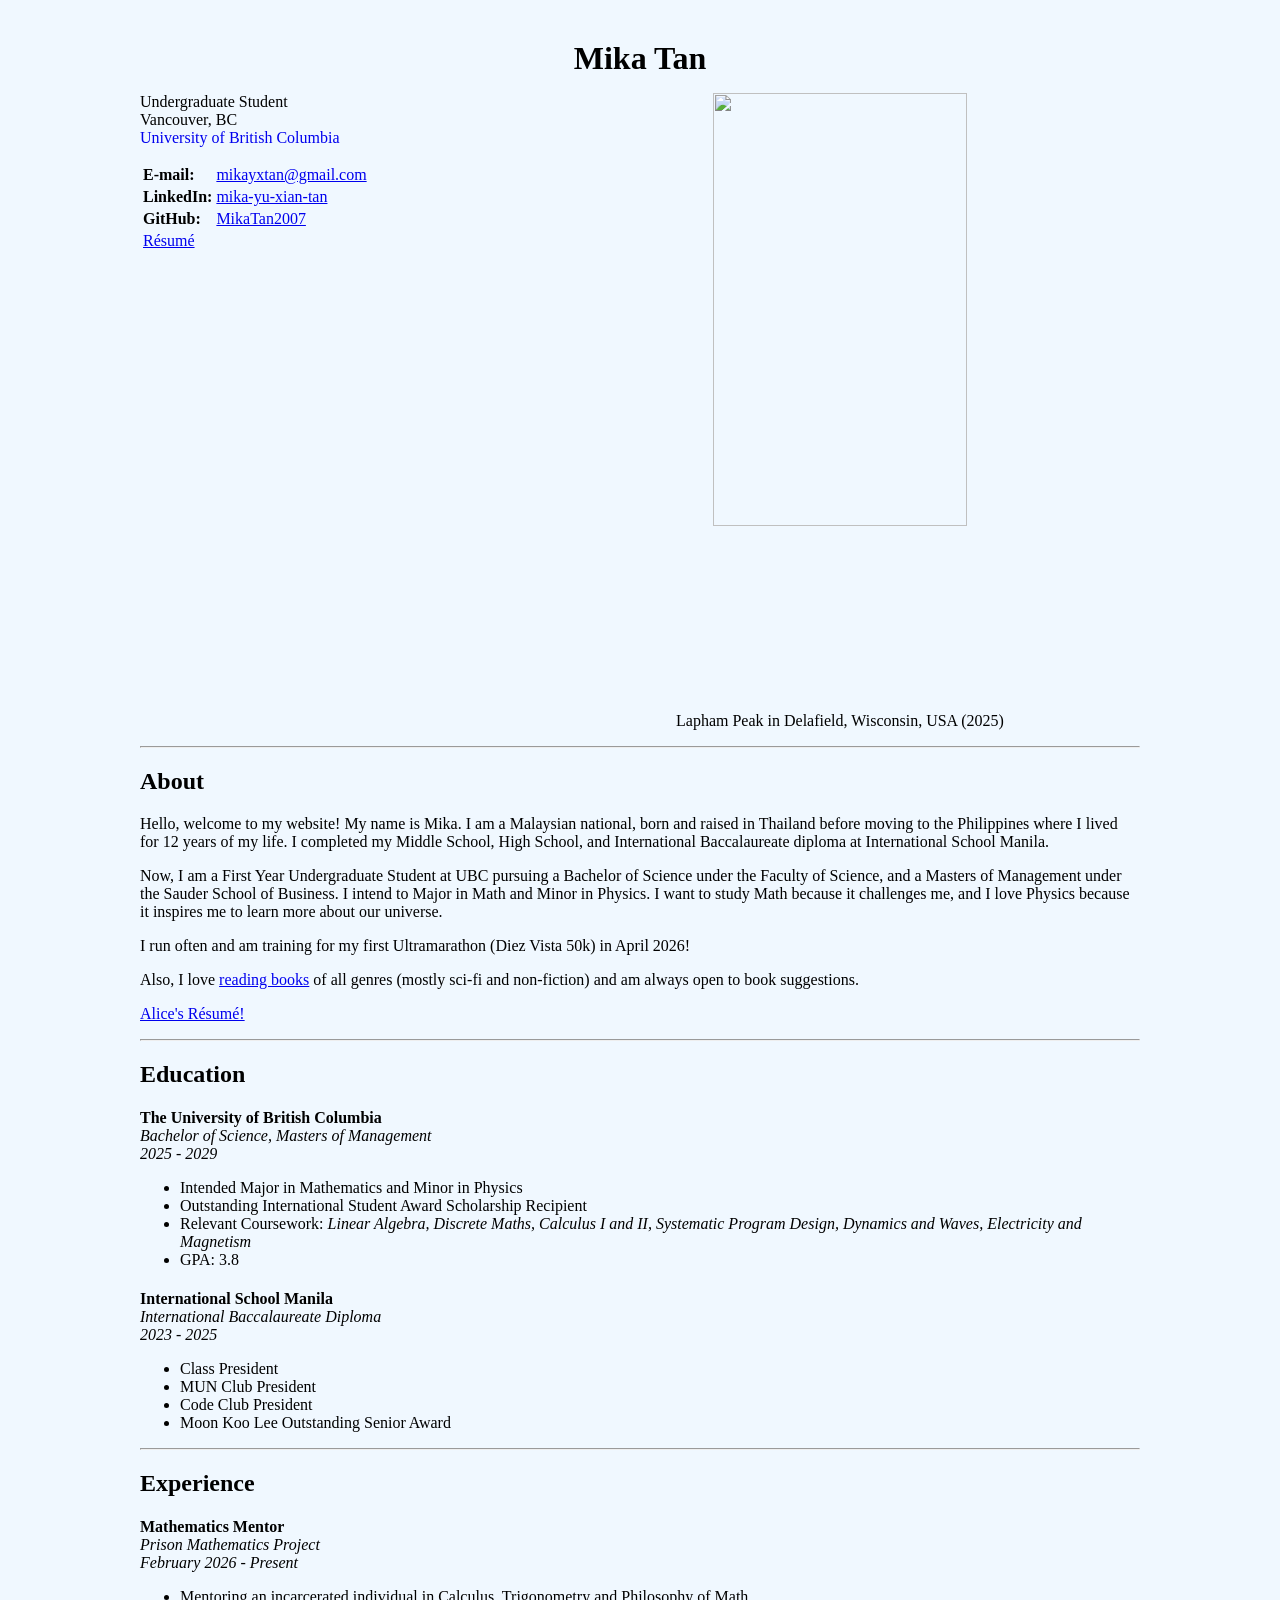
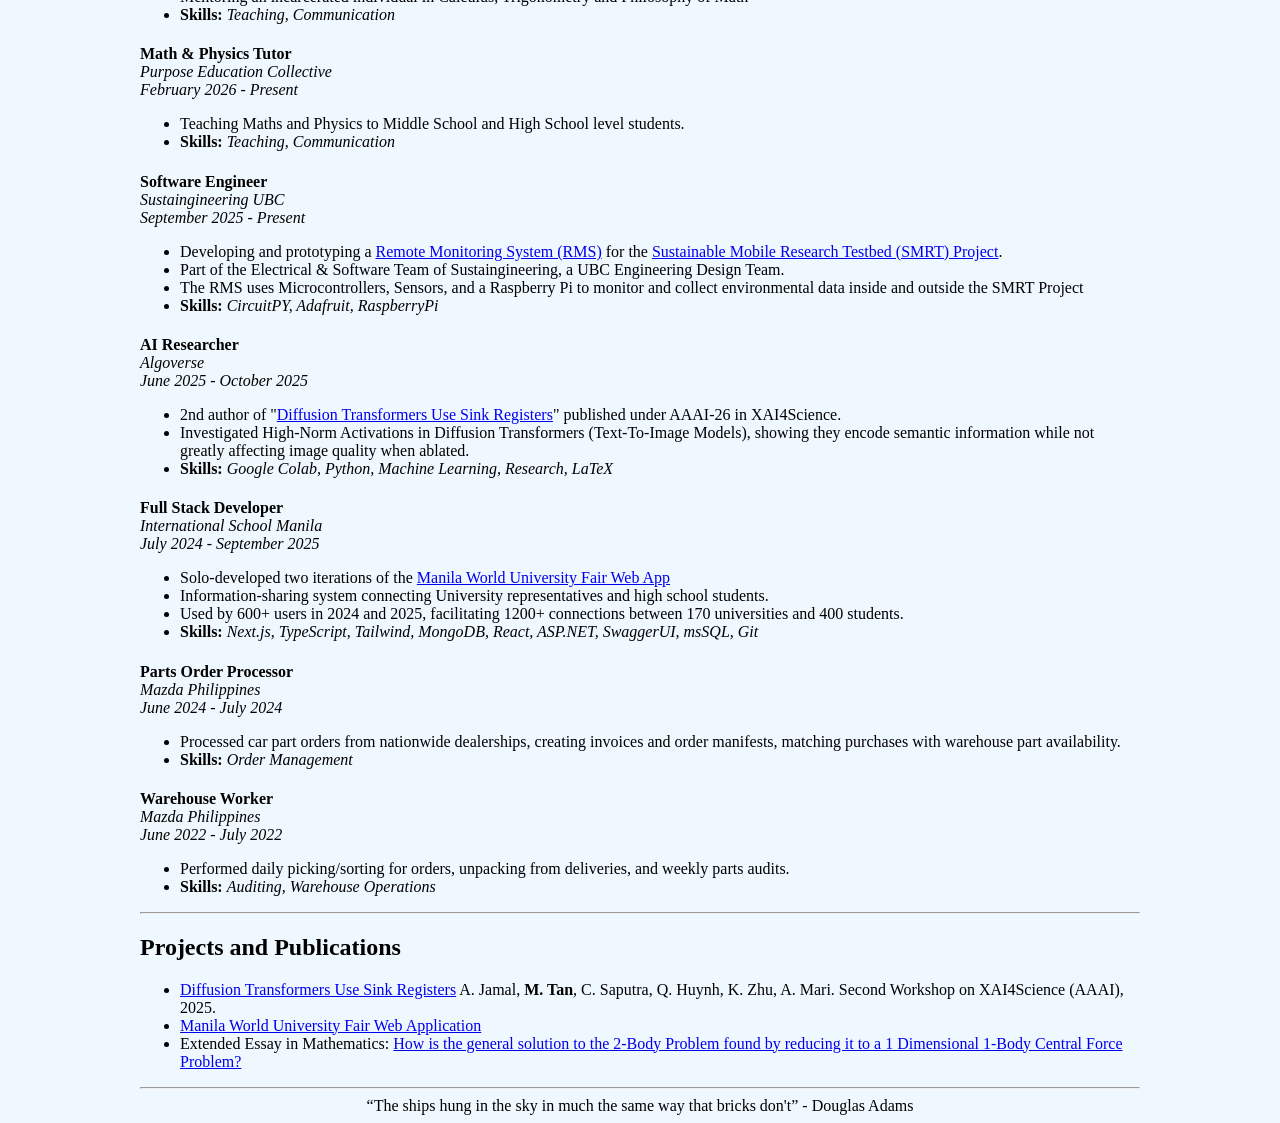
==== index.html @ cf54bbb4 "prisonmathproject" ====
<!-- saved from url=(0038)https://personal.math.ubc.ca/~martens/ -->
<html lang="en"><head><meta http-equiv="Content-Type" content="text/html; charset=UTF-8">
<meta name="viewport" content="width=device-width, initial-scale=1.0">
<link href="./main.css" type="text/css" rel="stylesheet">
	<link rel="icon" href="icon.png">
	<title>Mika Tan</title>
</head>

<body class="fortnite">
	<div style="max-width: 1000px; margin: auto;">
		<h1 class="title">Mika Tan</h1>

		<section>
			<div class="left_col">
				<p>
					Undergraduate Student<br>
                    Vancouver, BC<br>
                    <a style="text-decoration:none" href="530382463_18112807108507484_2848549008797565727_n.jpg">U</a><a href="https://www.ubc.ca/" style="text-decoration:none">niversity of British Columbia</a><br>
				</p>
				<table>
					<tbody>
                        <tr>
                            <td class="bold">E-mail:</td>
                            <td> <a href = "mailto:mikayxtan@gmail.com">mikayxtan@gmail.com</a></td>
                        </tr>
                        <tr>
                            <td class="bold">LinkedIn:</td>
                            <td><a href = "https://www.linkedin.com/in/mika-yu-xian-tan/">mika-yu-xian-tan</a></td>
                        </tr>
                        <tr>
                            <td class="bold">GitHub:</td>
                            <td><a href = "https://github.com/MikaTan2007">MikaTan2007</a></td>
                        </tr>
						<tr>
                            <td><a href = "https://drive.google.com/file/d/1GnzSqmeO-xYFhLN4wt4I0irArYqqlEgQ/view?usp=sharing">Résumé</a></td>
                        </tr>
				    </tbody>
                </table>
			</div>
			<div class="right_col">
				<figure>
					<a href="B10FA19C-54CA-4FA6-855A-49A55132FC88_1_105_c.jpeg"><img src="./portrait.jpeg" width="70%"></a>
					<center>
						<font>Lapham Peak in Delafield, Wisconsin, USA (2025)</font>
					</center>
				</figure>
			</div>
		</section>

		<!-- -->

		<hr style="clear: both;">
		<section>
			<h2>About</h2>
            <p>
                Hello, welcome to my website! My name is Mika. I am a Malaysian national, born and raised in Thailand before moving to the Philippines where I lived for 12 years of my life.
                I completed my Middle School, High School, and International Baccalaureate diploma at International School Manila.

            </p>
			<p>
				Now, I am a First Year Undergraduate Student at UBC pursuing a Bachelor of Science under the Faculty of Science, and a Masters of Management under the Sauder School of Business.
                I intend to Major in Math and Minor in Physics. I want to study Math because it challenges me, and I love Physics because it inspires me to learn more about our universe.
			</p>
			<p>
				I run often and am training for my first Ultramarathon (Diez Vista 50k) in April 2026!
			</p>
            <p>
				Also, I love <a href="https://www.goodreads.com/user/show/159696943-mika-tan">reading books</a> of all genres (mostly sci-fi and non-fiction) and am always open to book suggestions.
			</p>
			<p>
				<a href="https://drive.google.com/file/d/1TXDi6X9pA8IFrTpObdHbLsjPbuuFHM_f/view?usp=sharing">Alice's Résumé!</a>
			</p>
		</section>

		<hr style="clear: both;">
		<section>
			<h2>Education</h2>

			<h4 style="margin-bottom: 0;"><b>The University of British Columbia</b></h4>
			<i style="display: block; margin-top: 0;">Bachelor of Science, Masters of Management</i>
			<i style="display: block;">2025 - 2029</i>
			<ul>
				<li>
					Intended Major in Mathematics and Minor in Physics
				</li>
				<li>
					Outstanding International Student Award Scholarship Recipient
				</li>
				<li>
					Relevant Coursework: <i>Linear Algebra, Discrete Maths, Calculus I and II, Systematic Program Design, Dynamics and Waves, Electricity and Magnetism</i>
				</li>
				<li>
					GPA: 3.8
				</li>
			</ul>

			<h4 style="margin-bottom: 0;"><b>International School Manila</b></h4>
			<i style="display: block; margin-top: 0;">International Baccalaureate Diploma</i>
			<i style="display: block;">2023 - 2025</i>
			<ul>
				<li>
					Class President
				</li>
				<li>
					MUN Club President
				</li>
				<li>
					Code Club President
				</li>
				<li>
					Moon Koo Lee Outstanding Senior Award
				</li>
			</ul>
		</section>
	
		<hr style="clear: both;">
		<section>
			<h2>Experience</h2>

			<h4 style="margin-bottom: 0;"><b>Mathematics Mentor</b></h4>
			<i style="display: block; margin-top: 0;">Prison Mathematics Project</i>
			<i style="display: block;">February 2026 - Present</i>
			<ul>
				<li>
					Mentoring an incarcerated individual in Calculus, Trigonometry and Philosophy of Math
				</li>
				<li>
					<b>Skills:</b> <i>Teaching, Communication</i>
				</li>
			</ul>

			<h4 style="margin-bottom: 0;"><b>Math & Physics Tutor</b></h4>
			<i style="display: block; margin-top: 0;">Purpose Education Collective</i>
			<i style="display: block;">February 2026 - Present</i>
			<ul>
				<li>
					Teaching Maths and Physics to Middle School and High School level students.
				</li>
				<li>
					<b>Skills:</b> <i>Teaching, Communication</i>
				</li>
			</ul>

			<h4 style="margin-bottom: 0;"><b>Software Engineer</b></h4>
			<i style="display: block; margin-top: 0;">Sustaingineering UBC</i>
			<i style="display: block;">September 2025 - Present</i>
			<ul>
				<li>
					Developing and prototyping a <a href = "https://github.com/Sustaingineering/rms">Remote Monitoring System (RMS)</a> for the <a href = "https://www.sustaingineering.com/smrt-project">Sustainable Mobile Research Testbed (SMRT) Project</a>.
				</li>
				<li>
					Part of the Electrical & Software Team of Sustaingineering, a UBC Engineering Design Team.
				</li>
				<li>
					The RMS uses Microcontrollers, Sensors, and a Raspberry Pi to monitor and collect environmental data inside and outside the SMRT Project
				</li>
				<li>
					<b>Skills:</b> <i>CircuitPY, Adafruit, RaspberryPi</i>
				</li>
			</ul>
			

			<h4 style="margin-bottom: 0;"><b>AI Researcher</b></h4>
			<i style="display: block; margin-top: 0;">Algoverse</i>
			<i style="display: block;">June 2025 - October 2025</i>
			<ul>
				<li>
					2nd author of "<a href = "https://openreview.net/pdf?id=Fc7s3UrQr1">Diffusion Transformers Use Sink Registers</a>" published under AAAI-26 in XAI4Science.
				</li>
				<li>
					Investigated High-Norm Activations in Diffusion Transformers (Text-To-Image Models), showing they encode semantic information while not greatly affecting image quality when ablated.
				</li>
				<li>
					<b>Skills:</b> <i>Google Colab, Python, Machine Learning, Research, LaTeX</i>
				</li>
			</ul>

			<h4 style="margin-bottom: 0;"><b>Full Stack Developer</b></h4>
			<i style="display: block; margin-top: 0;">International School Manila</i>
			<i style="display: block;">July 2024 - September 2025</i>
			<ul>
				<li>
					Solo-developed two iterations of the <a href = "https://ismanilafair.com/">Manila World University Fair Web App</a>
				</li>
				<li>
					Information-sharing system connecting University representatives and high school students. 
				</li>
				<li>
					Used by 600+ users in 2024 and 2025, facilitating 1200+ connections between 170 universities and 400 students.
				</li>
				<li>
					<b>Skills:</b> <i>Next.js, TypeScript, Tailwind, MongoDB, React, ASP.NET, SwaggerUI, msSQL, Git</i>
				</li>
			</ul>

			<h4 style="margin-bottom: 0;"><b>Parts Order Processor</b></h4>
			<i style="display: block; margin-top: 0;">Mazda Philippines</i>
			<i style="display: block;">June 2024 - July 2024</i>
			<ul>
				<li>
					Processed car part orders from nationwide dealerships, creating invoices and order manifests, matching purchases with warehouse part availability.
				</li>
				<li>
					<b>Skills:</b> <i>Order Management</i>
				</li>
			</ul>

			<h4 style="margin-bottom: 0;"><b>Warehouse Worker</b></h4>
			<i style="display: block; margin-top: 0;">Mazda Philippines</i>
			<i style="display: block;">June 2022 - July 2022</i>
			<ul>
				<li>
					Performed daily picking/sorting for orders, unpacking from deliveries, and weekly parts audits.
				</li>
				<li>
					<b>Skills:</b> <i>Auditing, Warehouse Operations</i>
				</li>
			</ul>
		</section>

		<!-- -->

		<hr style="clear: both;">
		<section>
			<h2>Projects and Publications</h2>

			<ul>
				<li>
					<a href = "https://openreview.net/pdf?id=Fc7s3UrQr1">Diffusion Transformers Use Sink Registers</a> A. Jamal, <b>M. Tan</b>, C. Saputra, Q. Huynh, K. Zhu, A. Mari. Second Workshop on XAI4Science (AAAI), 2025.
				</li>
				<li>
					<a href = "https://ismanilafair.com">Manila World University Fair Web Application</a>
				</li>
				<li>
					Extended Essay in Mathematics: <a href = "https://drive.google.com/file/d/1axIWROjc37etG99yUcVXYblEDrzS4fxu/view?usp=sharing">How is the general solution to the 2-Body Problem found by reducing it to a 1
					Dimensional 1-Body Central Force Problem?</a>
				</li>
			</ul>
		</section>

		<!-- -->
	
		<hr style="clear: both">
		<section>

		
			<div style="text-align: center;"><q>The ships hung in the sky in much the same way that bricks don't</q> - Douglas Adams</div>

		</section>


	</div>

</body></html>
---- main.css ----
.title{
    text-align: center;
    margin-bottom: 0px;
    margin-top: 40px;
}

.bold{
    font-weight: bold;
}

.left_col{
float: left;
width: 40%;
}

.right_col{
float: right;
width: 60%;
text-align: center;
}

.fortnite{
    background-color: aliceblue;
    padding: 0 20px;
}

a.menu:link {color: black;}
a.menu:visited {color: black;}
a.menu:hover {color: blue;}

/* Responsive Design */
@media screen and (max-width: 768px) {
    .left_col, .right_col {
        float: none;
        width: 100%;
    }
    
    .right_col {
        margin-top: 20px;
    }
    
    .right_col img {
        width: 90% !important;
        max-width: 400px;
    }
}

@media screen and (max-width: 480px) {
    body {
        font-size: 14px;
    }
    
    .title {
        font-size: 1.8em;
    }
    
    h2 {
        font-size: 1.4em;
    }
    
    h4 {
        font-size: 1.1em;
    }
    
    table {
        font-size: 0.9em;
    }
    
    .right_col img {
        width: 100% !important;
    }
}
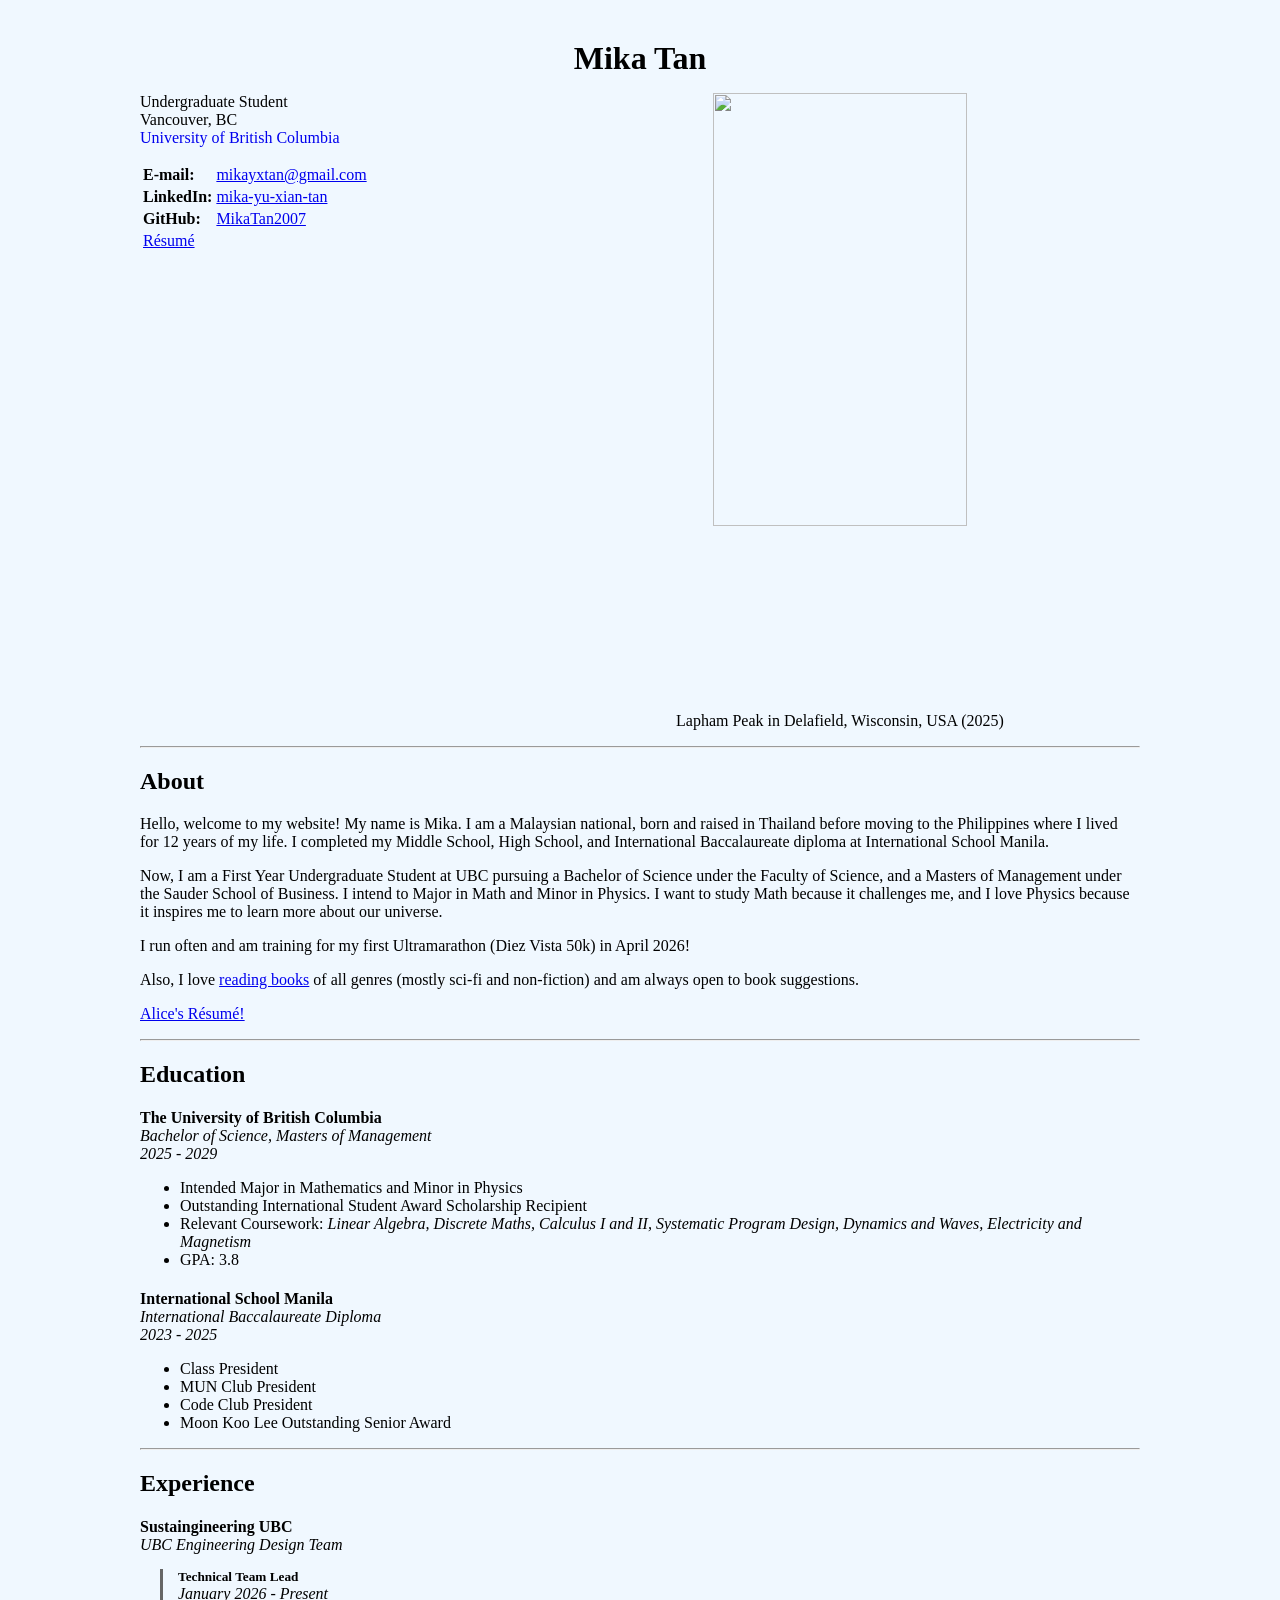
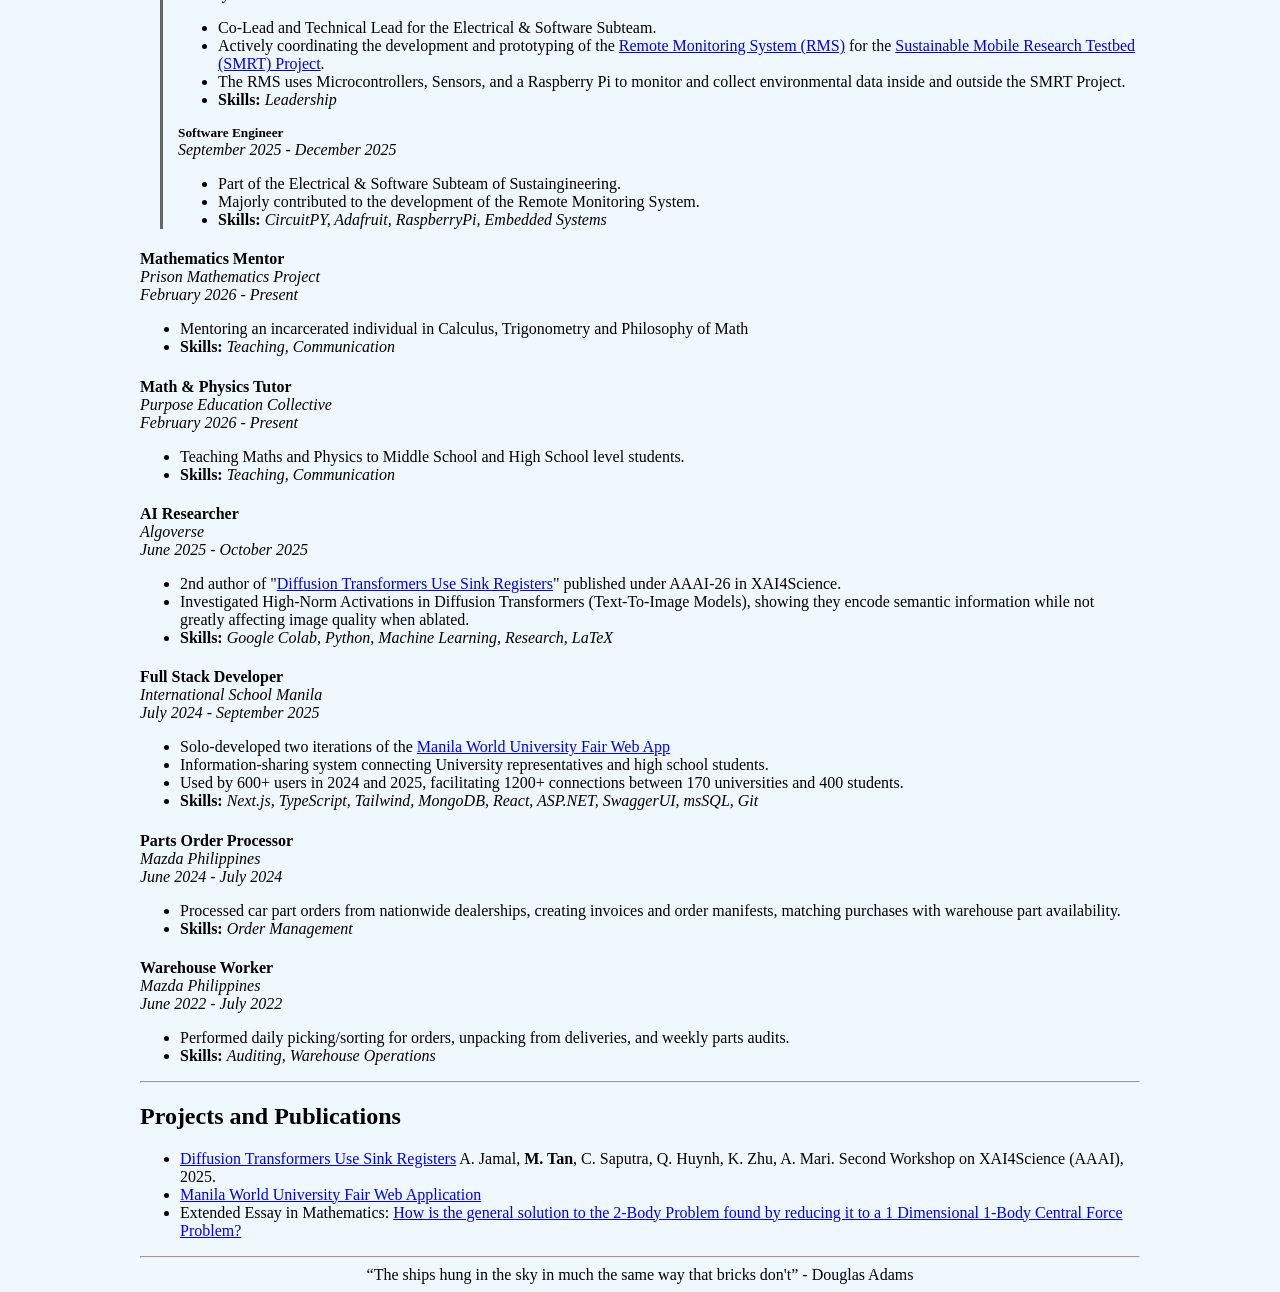
==== commit b0e09328: "update" ====
--- a/index.html
+++ b/index.html
@@ -33,7 +33,7 @@
                             <td><a href = "https://github.com/MikaTan2007">MikaTan2007</a></td>
                         </tr>
 						<tr>
-                            <td><a href = "https://drive.google.com/file/d/1GnzSqmeO-xYFhLN4wt4I0irArYqqlEgQ/view?usp=sharing">Résumé</a></td>
+                            <td><a href = "https://drive.google.com/file/d/1m3FsGQn7__fIXOeTo5DMIFuf7hMY6bCu/view?usp=sharing">Résumé</a></td>
                         </tr>
 				    </tbody>
                 </table>
@@ -118,6 +118,42 @@
 		<section>
 			<h2>Experience</h2>
 
+			<h4 style="margin-bottom: 0;"><b>Sustaingineering UBC</b></h4>
+			<i style="display: block; margin-top: 0;">UBC Engineering Design Team</i>
+			
+			<div style="margin-left: 20px; border-left: 3px solid #666; padding-left: 15px;">
+				<h5 style="margin-bottom: 0; margin-top: 15px;"><b>Technical Team Lead</b></h5>
+				<i style="display: block; margin-top: 0;">January 2026 - Present</i>
+				<ul>
+					<li>
+						Co-Lead and Technical Lead for the Electrical & Software Subteam.
+					</li>
+					<li>
+						Actively coordinating the development and prototyping of the <a href = "https://github.com/Sustaingineering/rms">Remote Monitoring System (RMS)</a> for the <a href = "https://www.sustaingineering.com/smrt-project">Sustainable Mobile Research Testbed (SMRT) Project</a>.
+					</li>
+					<li>
+						The RMS uses Microcontrollers, Sensors, and a Raspberry Pi to monitor and collect environmental data inside and outside the SMRT Project.
+					</li>
+					<li>
+						<b>Skills:</b> <i>Leadership</i>
+					</li>
+				</ul>
+
+				<h5 style="margin-bottom: 0; margin-top: 15px;"><b>Software Engineer</b></h5>
+				<i style="display: block; margin-top: 0;">September 2025 - December 2025</i>
+				<ul>
+					<li>
+						Part of the Electrical & Software Subteam of Sustaingineering.
+					</li>
+					<li>
+						Majorly contributed to the development of the Remote Monitoring System.
+					</li>
+					<li>
+						<b>Skills:</b> <i>CircuitPY, Adafruit, RaspberryPi, Embedded Systems</i>
+					</li>
+				</ul>
+			</div>
+
 			<h4 style="margin-bottom: 0;"><b>Mathematics Mentor</b></h4>
 			<i style="display: block; margin-top: 0;">Prison Mathematics Project</i>
 			<i style="display: block;">February 2026 - Present</i>
@@ -142,25 +178,6 @@
 				</li>
 			</ul>
 
-			<h4 style="margin-bottom: 0;"><b>Software Engineer</b></h4>
-			<i style="display: block; margin-top: 0;">Sustaingineering UBC</i>
-			<i style="display: block;">September 2025 - Present</i>
-			<ul>
-				<li>
-					Developing and prototyping a <a href = "https://github.com/Sustaingineering/rms">Remote Monitoring System (RMS)</a> for the <a href = "https://www.sustaingineering.com/smrt-project">Sustainable Mobile Research Testbed (SMRT) Project</a>.
-				</li>
-				<li>
-					Part of the Electrical & Software Team of Sustaingineering, a UBC Engineering Design Team.
-				</li>
-				<li>
-					The RMS uses Microcontrollers, Sensors, and a Raspberry Pi to monitor and collect environmental data inside and outside the SMRT Project
-				</li>
-				<li>
-					<b>Skills:</b> <i>CircuitPY, Adafruit, RaspberryPi</i>
-				</li>
-			</ul>
-			
-
 			<h4 style="margin-bottom: 0;"><b>AI Researcher</b></h4>
 			<i style="display: block; margin-top: 0;">Algoverse</i>
 			<i style="display: block;">June 2025 - October 2025</i>
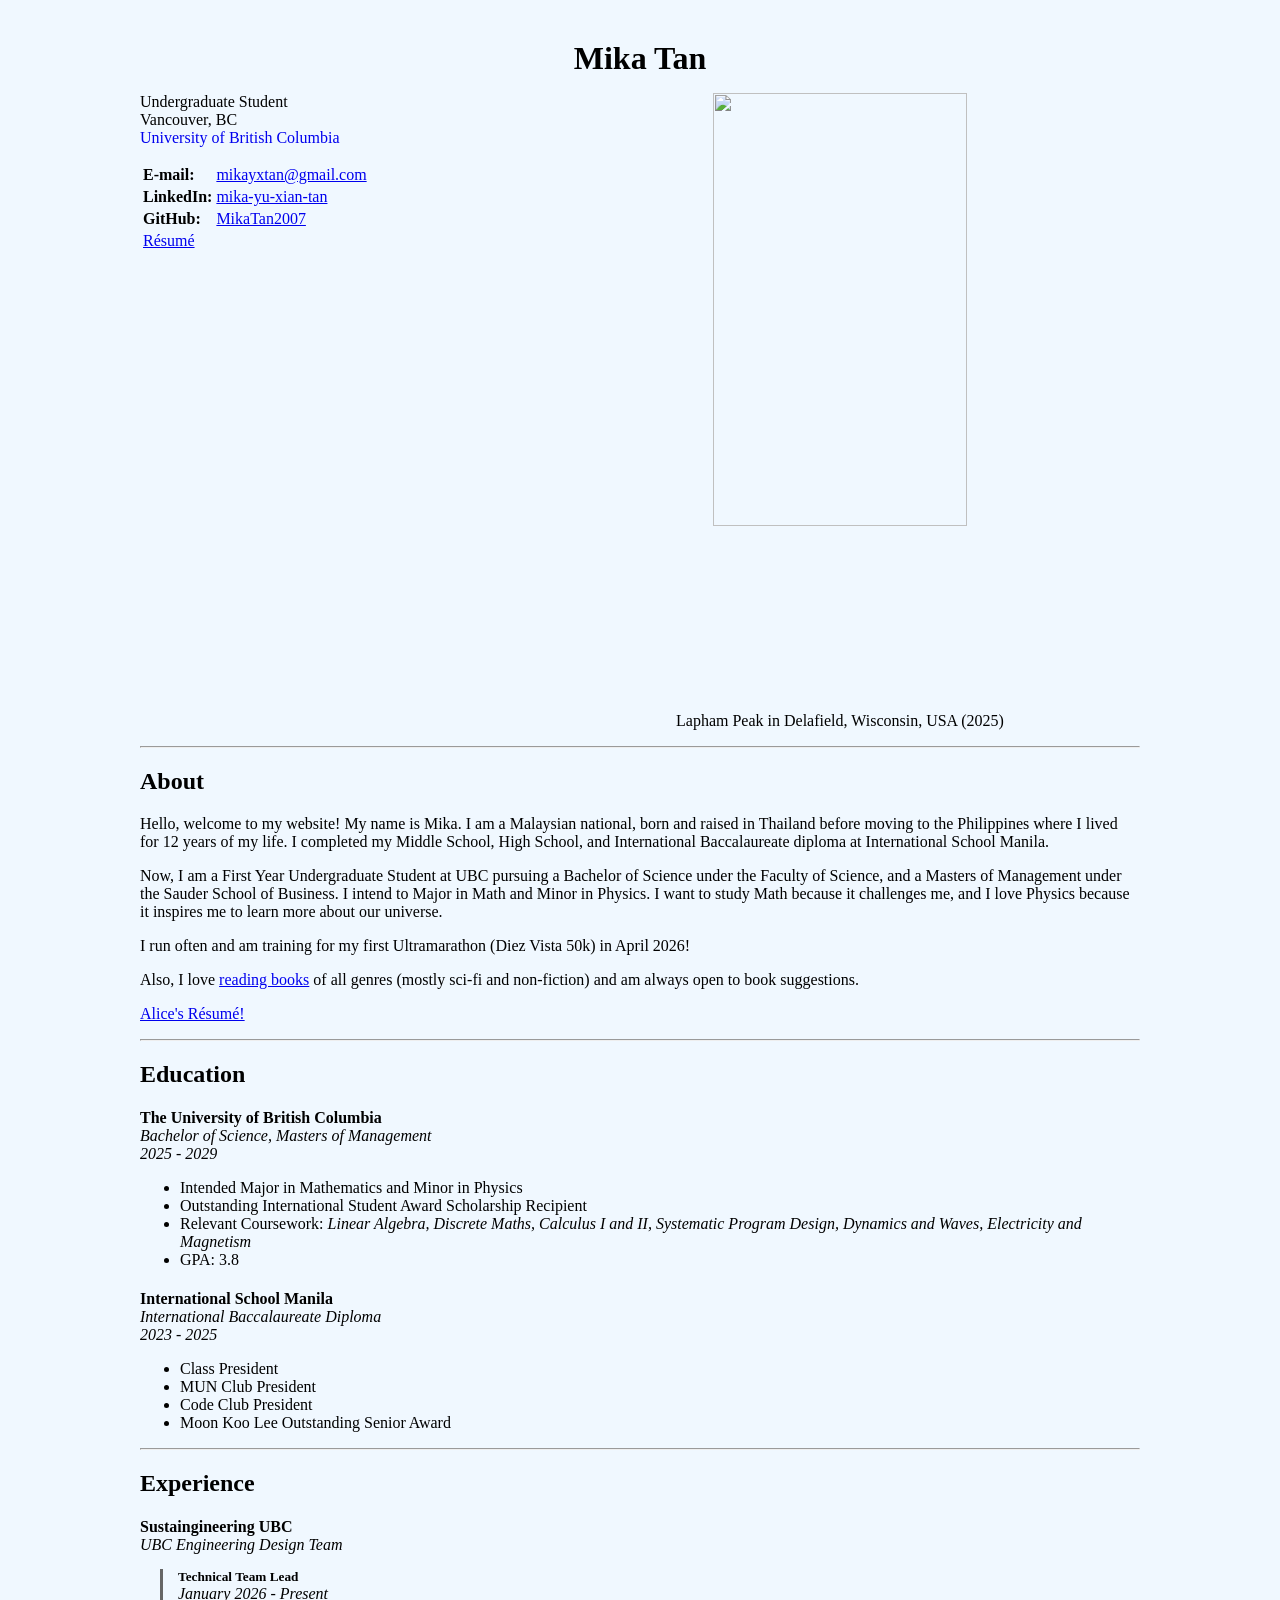
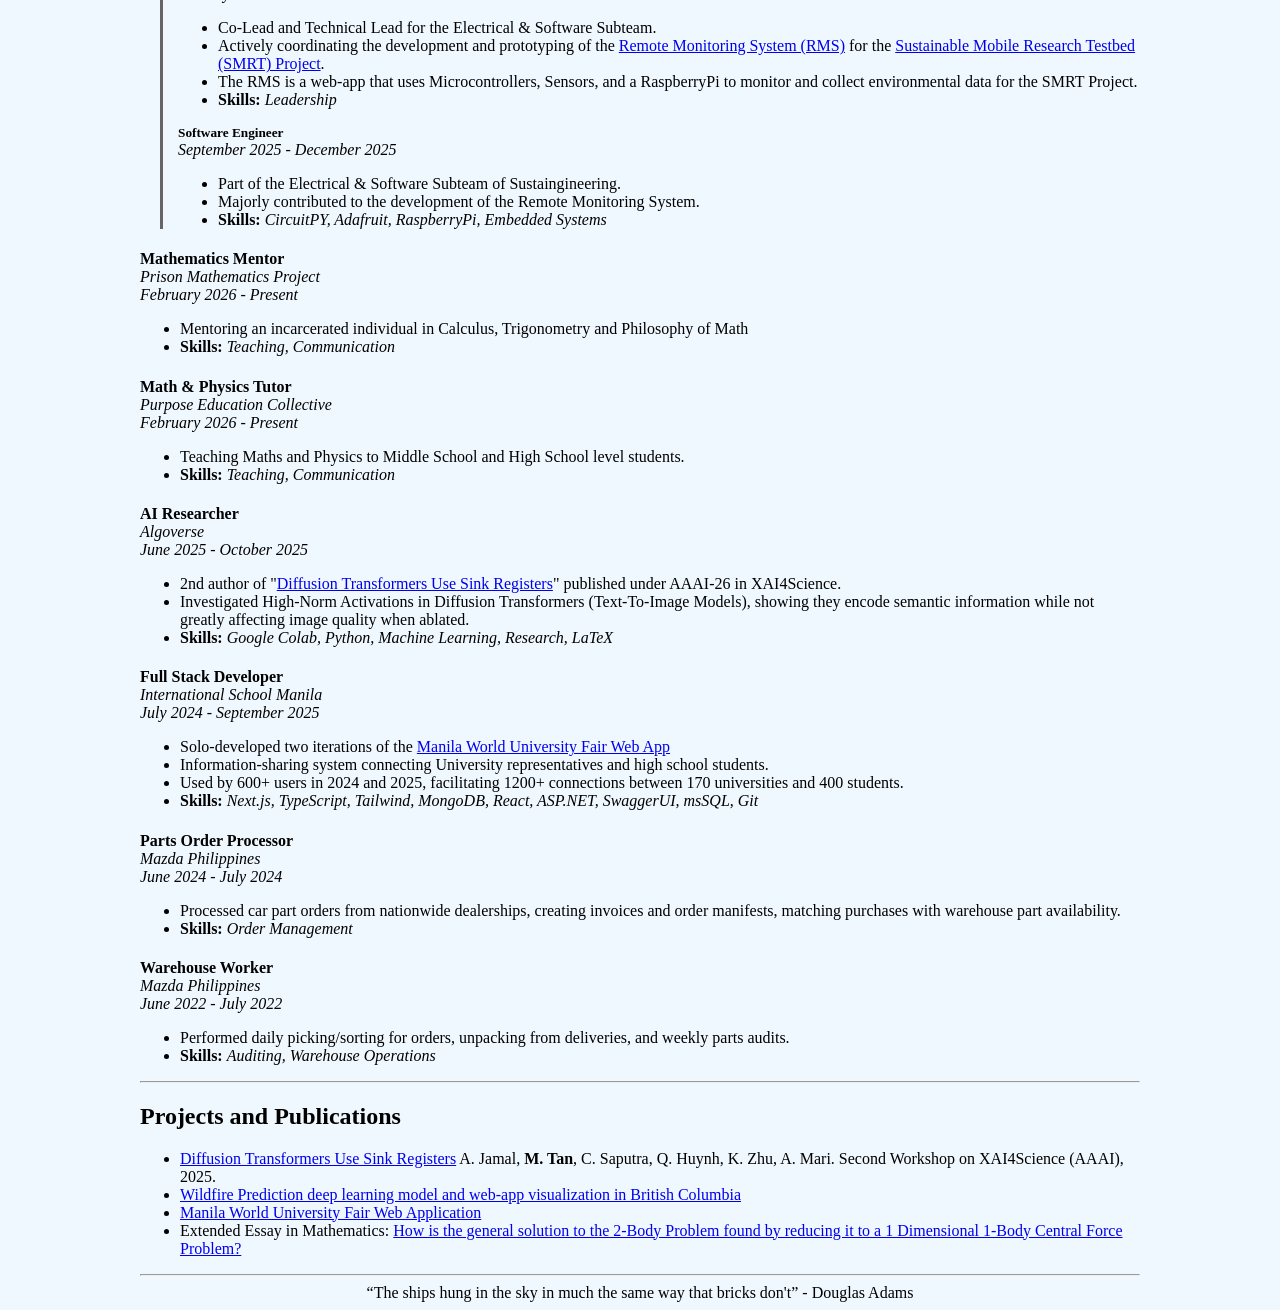
==== commit 06ce54ba: "updated projects and description" ====
--- a/index.html
+++ b/index.html
@@ -132,7 +132,7 @@
 						Actively coordinating the development and prototyping of the <a href = "https://github.com/Sustaingineering/rms">Remote Monitoring System (RMS)</a> for the <a href = "https://www.sustaingineering.com/smrt-project">Sustainable Mobile Research Testbed (SMRT) Project</a>.
 					</li>
 					<li>
-						The RMS uses Microcontrollers, Sensors, and a Raspberry Pi to monitor and collect environmental data inside and outside the SMRT Project.
+						The RMS is a web-app that uses Microcontrollers, Sensors, and a RaspberryPi to monitor and collect environmental data for the SMRT Project.
 					</li>
 					<li>
 						<b>Skills:</b> <i>Leadership</i>
@@ -247,6 +247,9 @@
 					<a href = "https://openreview.net/pdf?id=Fc7s3UrQr1">Diffusion Transformers Use Sink Registers</a> A. Jamal, <b>M. Tan</b>, C. Saputra, Q. Huynh, K. Zhu, A. Mari. Second Workshop on XAI4Science (AAAI), 2025.
 				</li>
 				<li>
+					<a href = "https://github.com/MikaTan2007/bc-wildfire-prediction">Wildfire Prediction deep learning model and web-app visualization in British Columbia</a>
+				</li>
+				<li>
 					<a href = "https://ismanilafair.com">Manila World University Fair Web Application</a>
 				</li>
 				<li>
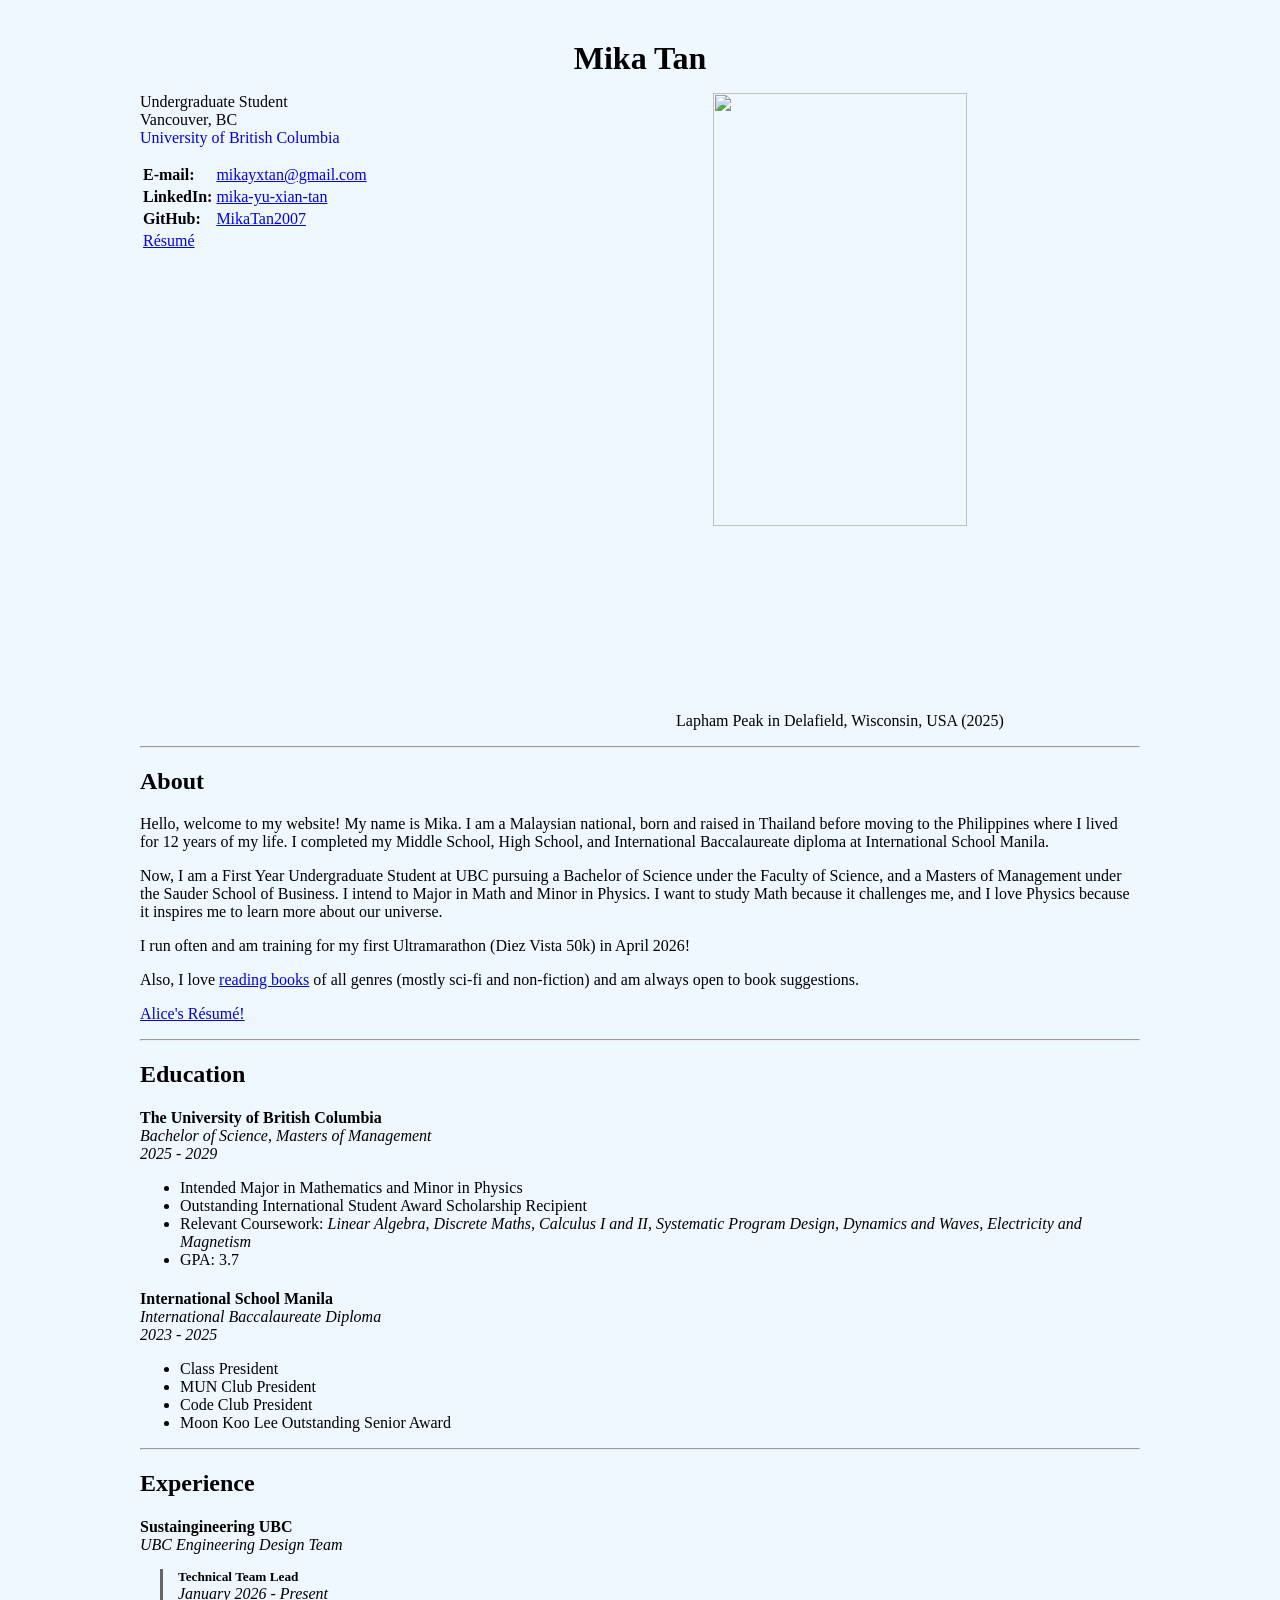
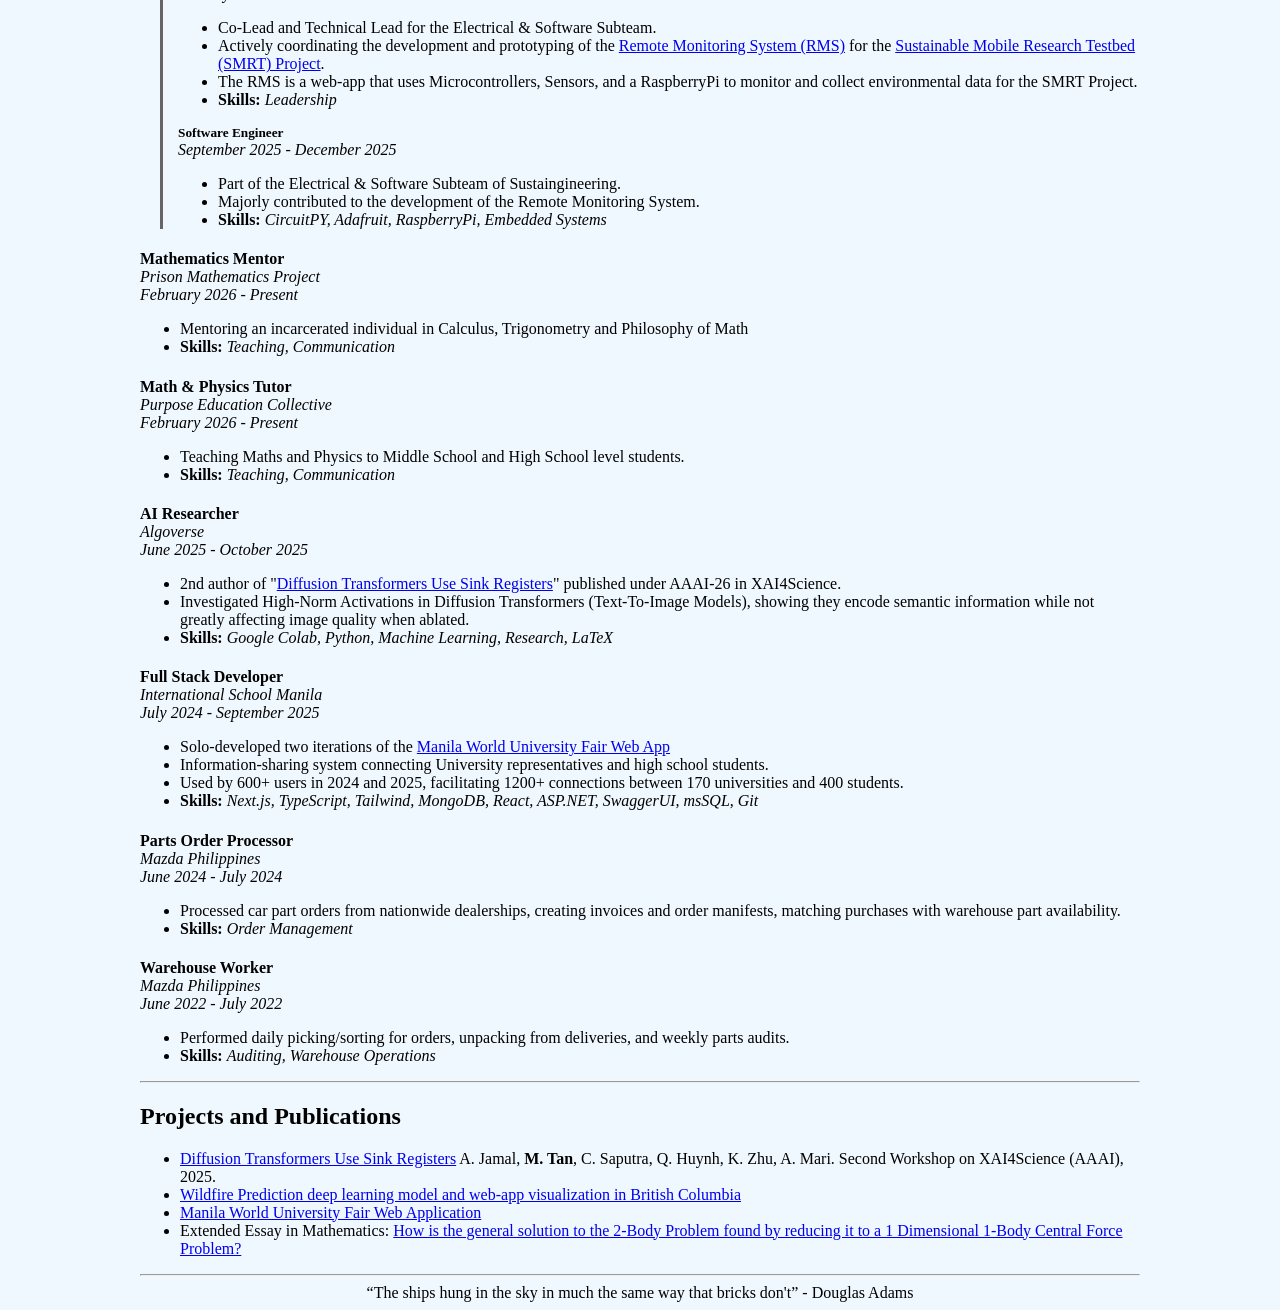
==== commit c9bd370d: "gpa" ====
--- a/index.html
+++ b/index.html
@@ -91,7 +91,7 @@
 					Relevant Coursework: <i>Linear Algebra, Discrete Maths, Calculus I and II, Systematic Program Design, Dynamics and Waves, Electricity and Magnetism</i>
 				</li>
 				<li>
-					GPA: 3.8
+					GPA: 3.7
 				</li>
 			</ul>
 
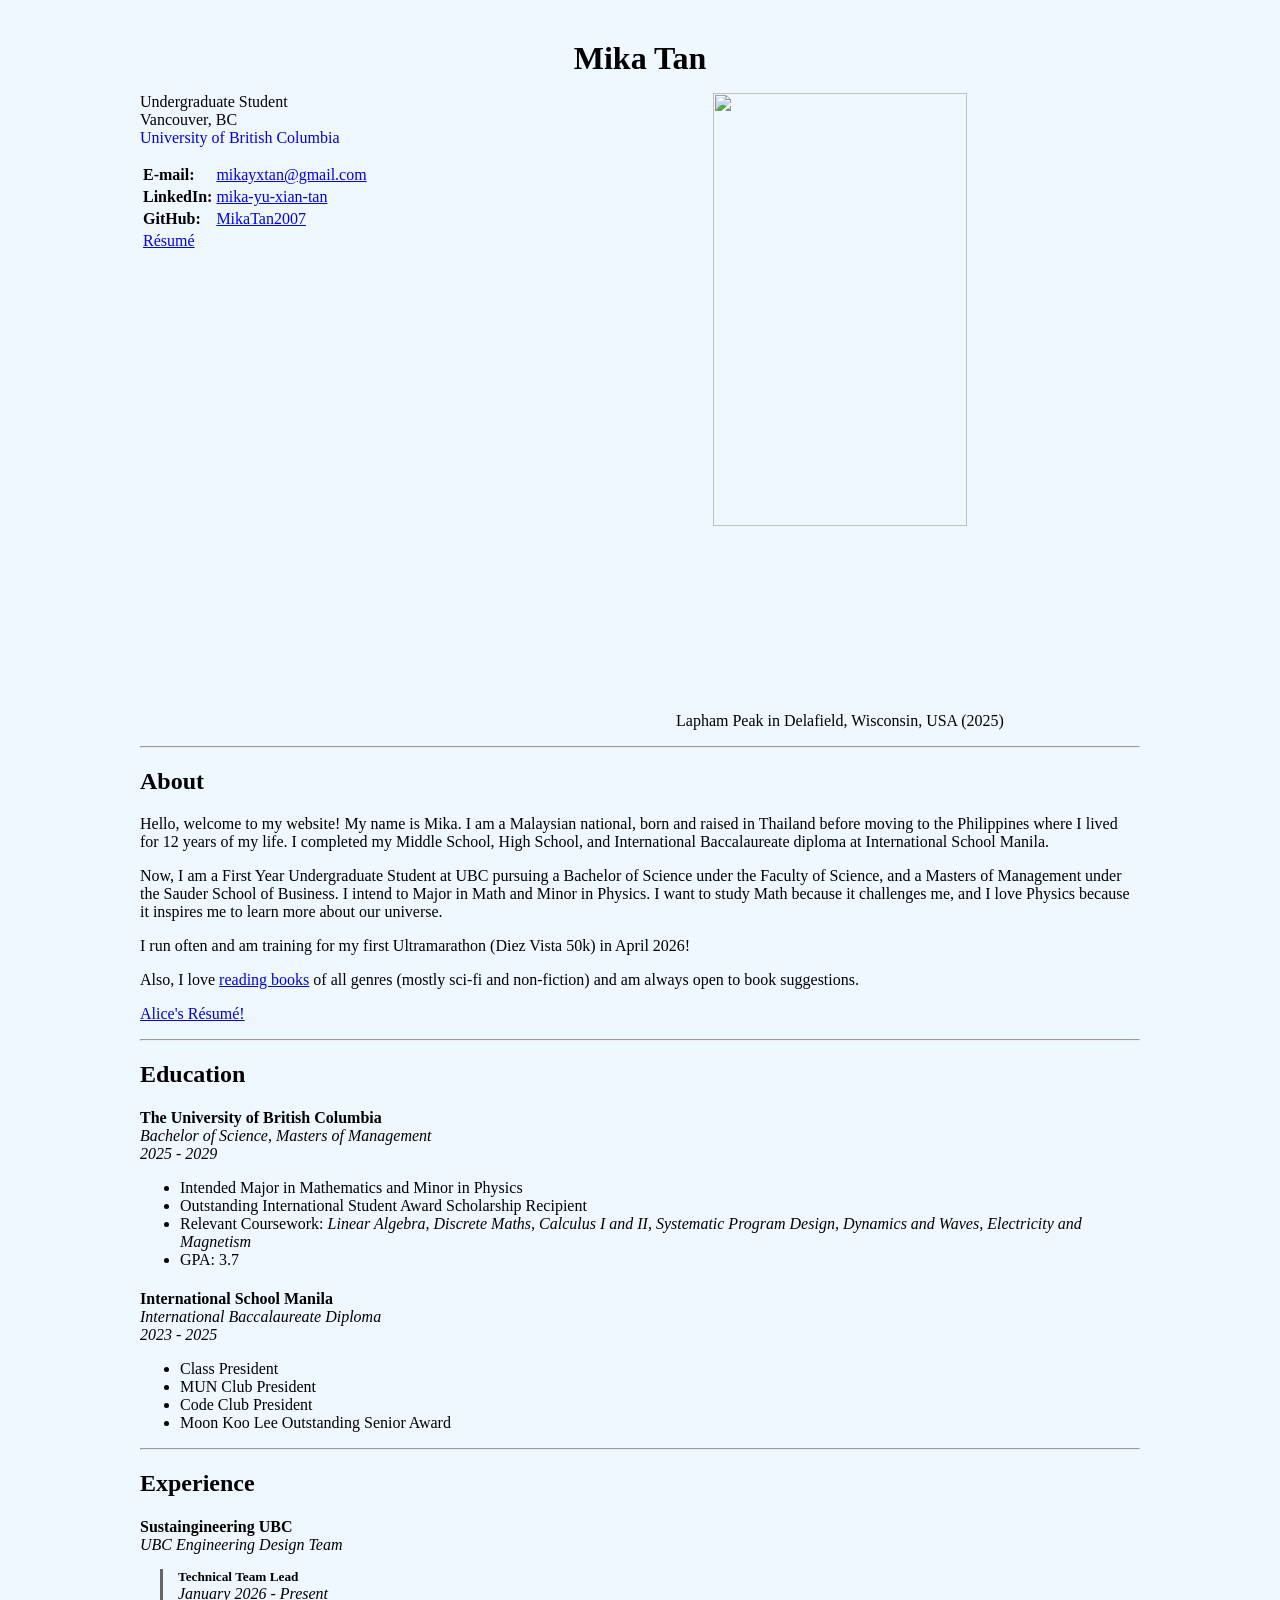
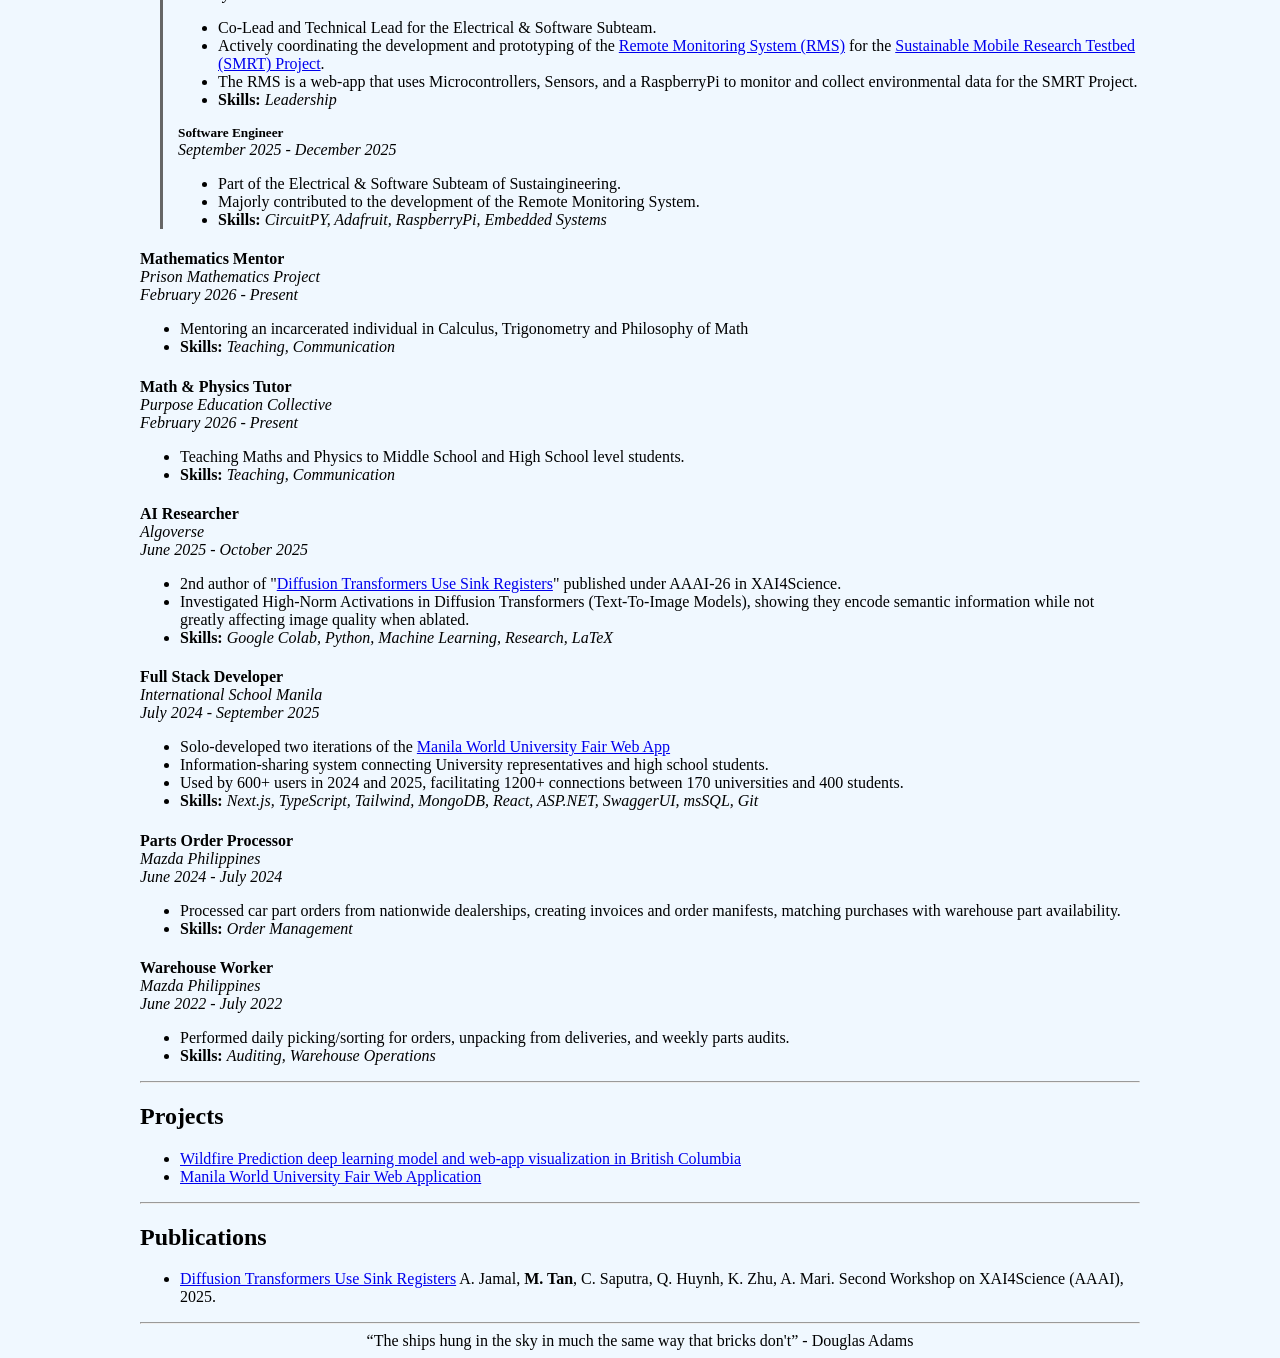
==== commit 8339dd82: "separated projects + publications" ====
--- a/index.html
+++ b/index.html
@@ -236,25 +236,27 @@
 			</ul>
 		</section>
 
-		<!-- -->
-
-		<hr style="clear: both;">
-		<section>
-			<h2>Projects and Publications</h2>
+		<hr style="clear: both;">
+		<section>
+			<h2>Projects</h2>
+
+			<ul>
+				<li>
+					<a href = "https://github.com/MikaTan2007/bc-wildfire-prediction">Wildfire Prediction deep learning model and web-app visualization in British Columbia</a>
+				</li>
+				<li>
+					<a href = "https://ismanilafair.com">Manila World University Fair Web Application</a>
+				</li>
+			</ul>
+		</section>
+
+		<hr style="clear: both;">
+		<section>
+			<h2>Publications</h2>
 
 			<ul>
 				<li>
 					<a href = "https://openreview.net/pdf?id=Fc7s3UrQr1">Diffusion Transformers Use Sink Registers</a> A. Jamal, <b>M. Tan</b>, C. Saputra, Q. Huynh, K. Zhu, A. Mari. Second Workshop on XAI4Science (AAAI), 2025.
-				</li>
-				<li>
-					<a href = "https://github.com/MikaTan2007/bc-wildfire-prediction">Wildfire Prediction deep learning model and web-app visualization in British Columbia</a>
-				</li>
-				<li>
-					<a href = "https://ismanilafair.com">Manila World University Fair Web Application</a>
-				</li>
-				<li>
-					Extended Essay in Mathematics: <a href = "https://drive.google.com/file/d/1axIWROjc37etG99yUcVXYblEDrzS4fxu/view?usp=sharing">How is the general solution to the 2-Body Problem found by reducing it to a 1
-					Dimensional 1-Body Central Force Problem?</a>
 				</li>
 			</ul>
 		</section>
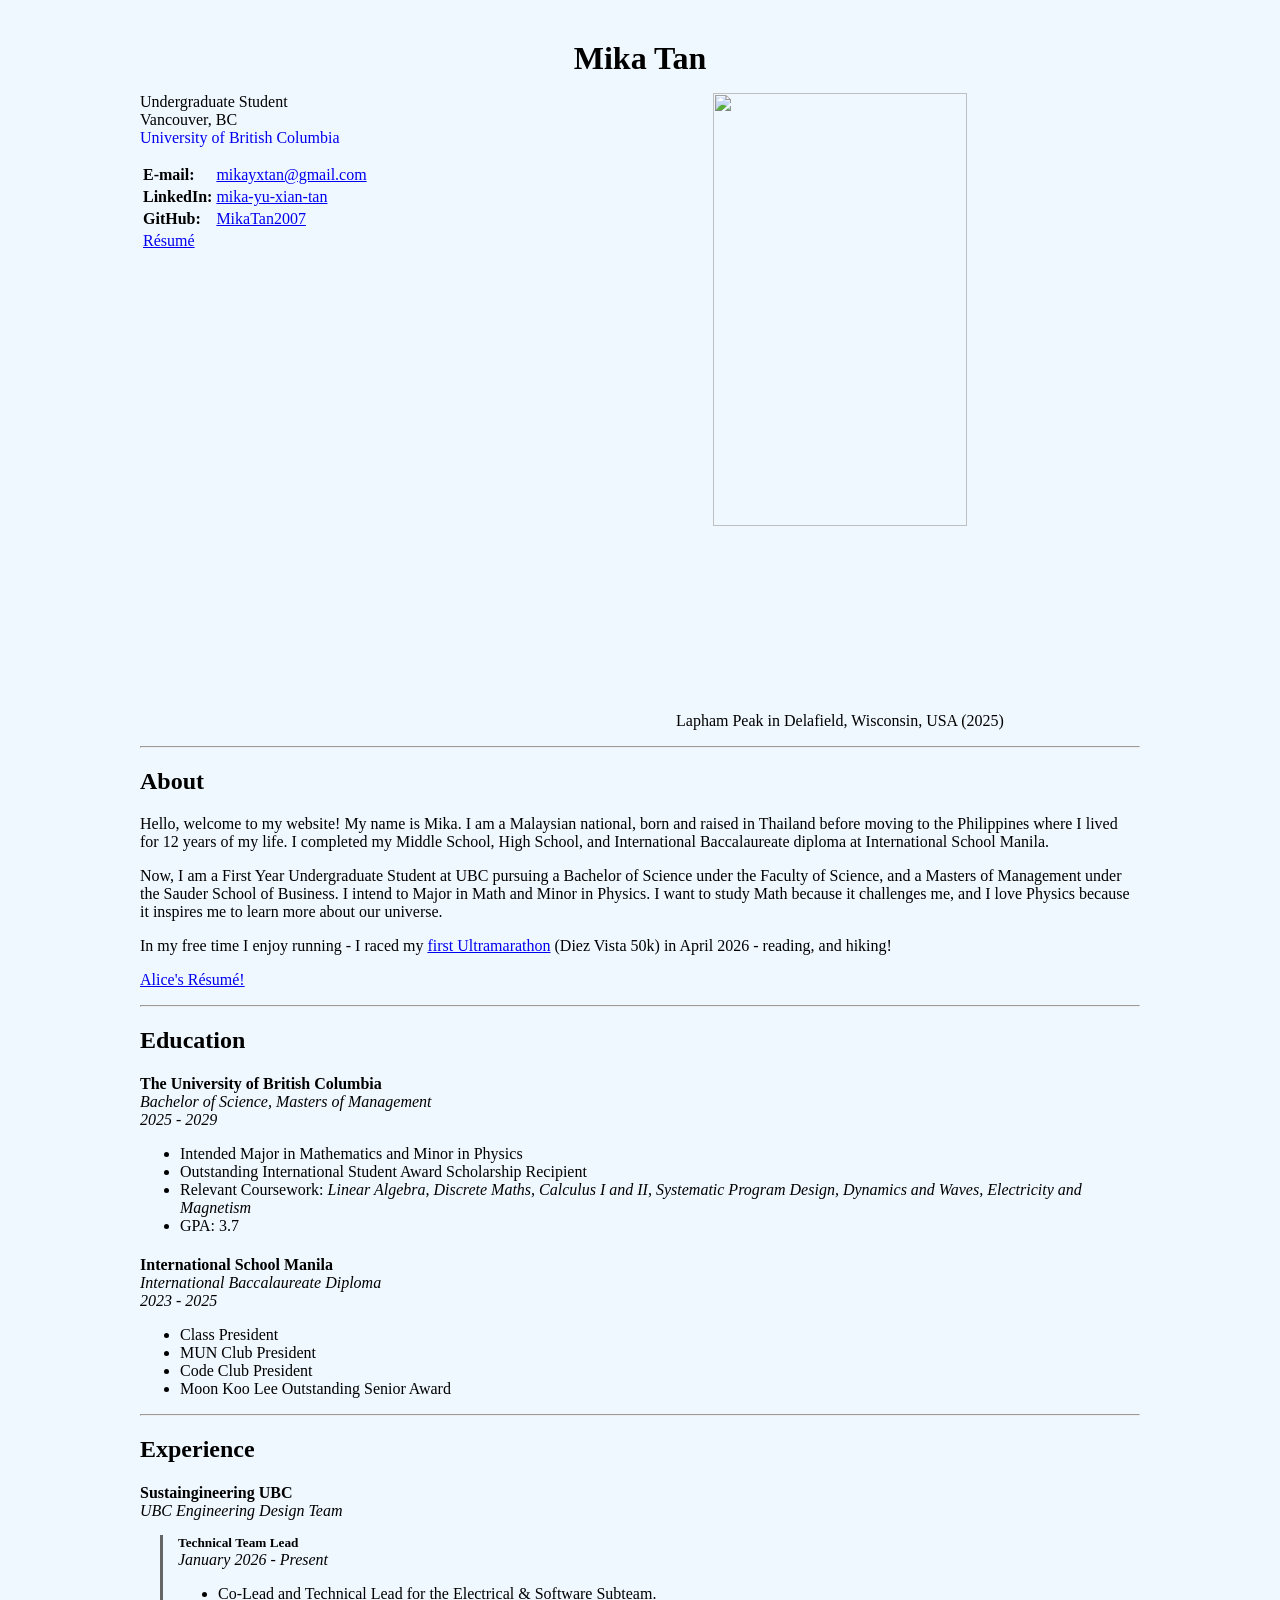
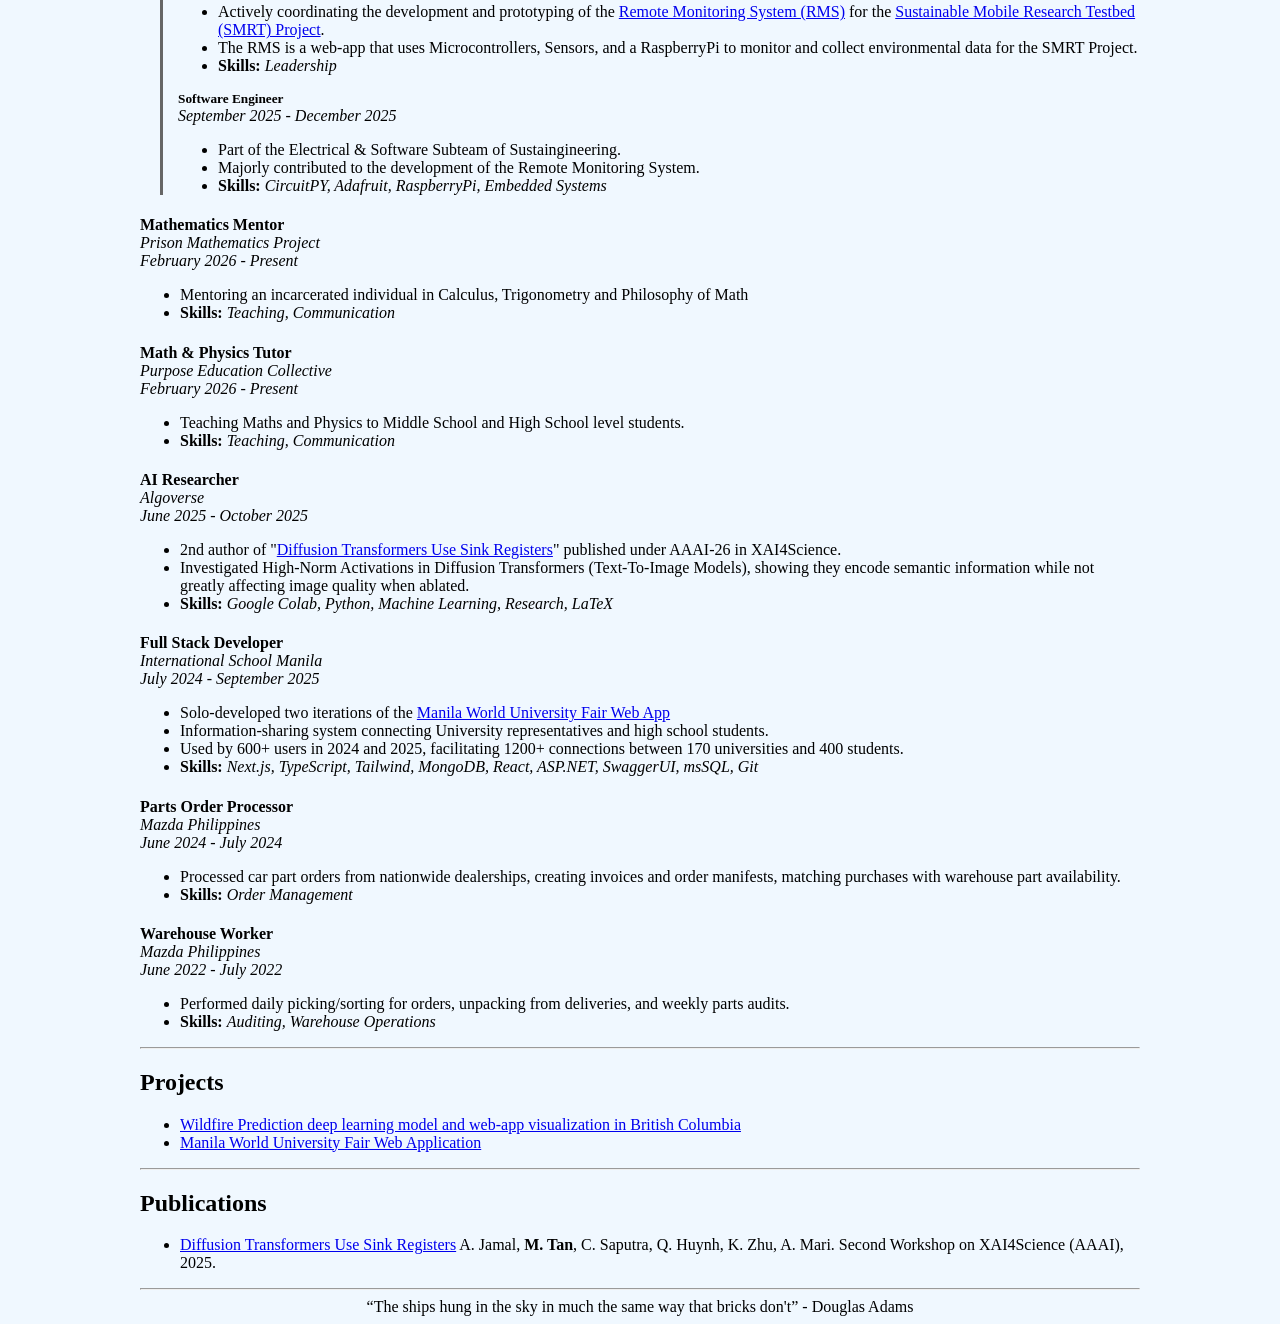
==== commit 02811cf5: "update" ====
--- a/index.html
+++ b/index.html
@@ -63,10 +63,7 @@
                 I intend to Major in Math and Minor in Physics. I want to study Math because it challenges me, and I love Physics because it inspires me to learn more about our universe.
 			</p>
 			<p>
-				I run often and am training for my first Ultramarathon (Diez Vista 50k) in April 2026!
-			</p>
-            <p>
-				Also, I love <a href="https://www.goodreads.com/user/show/159696943-mika-tan">reading books</a> of all genres (mostly sci-fi and non-fiction) and am always open to book suggestions.
+				In my free time I enjoy running - I raced my <a href="57BE8F8D-72BA-4E87-B3E3-07D83551EDC9_1_105_c.jpeg">first Ultramarathon</a> (Diez Vista 50k) in April 2026 - reading, and hiking!
 			</p>
 			<p>
 				<a href="https://drive.google.com/file/d/1TXDi6X9pA8IFrTpObdHbLsjPbuuFHM_f/view?usp=sharing">Alice's Résumé!</a>
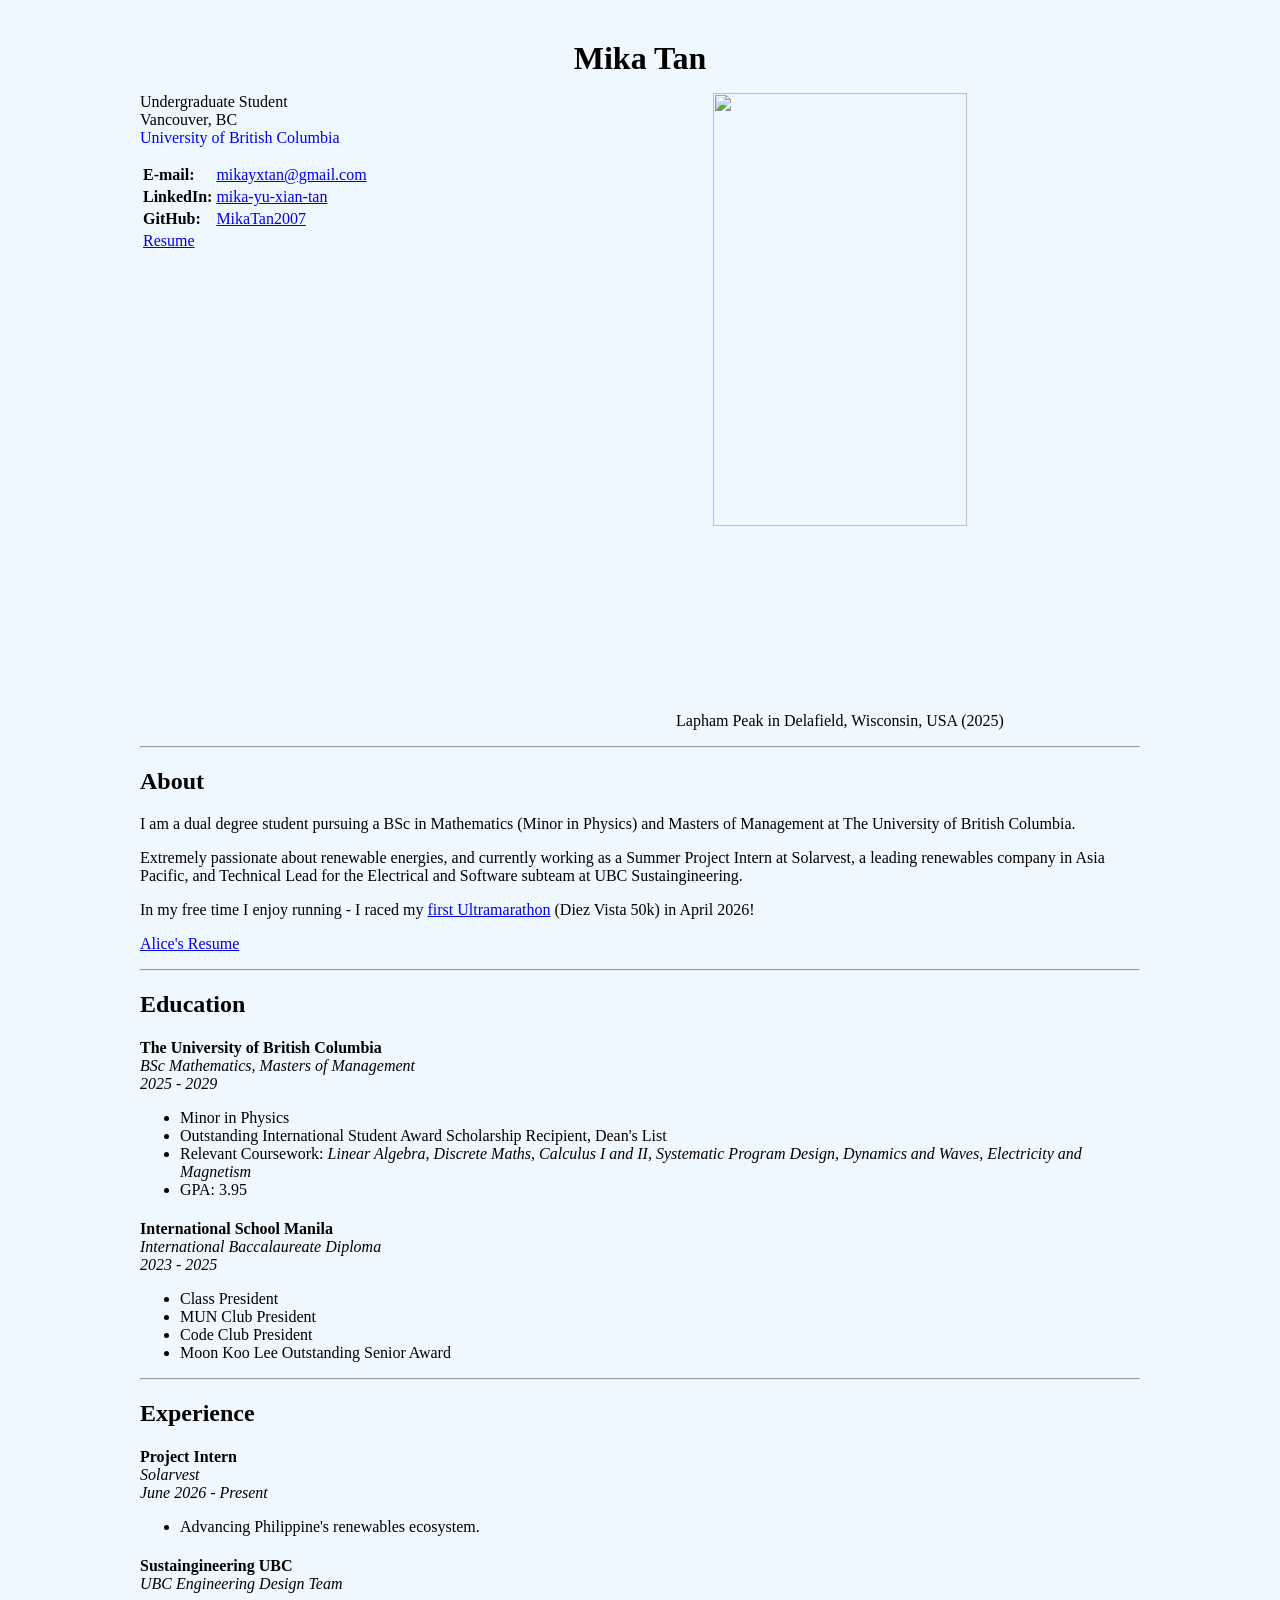
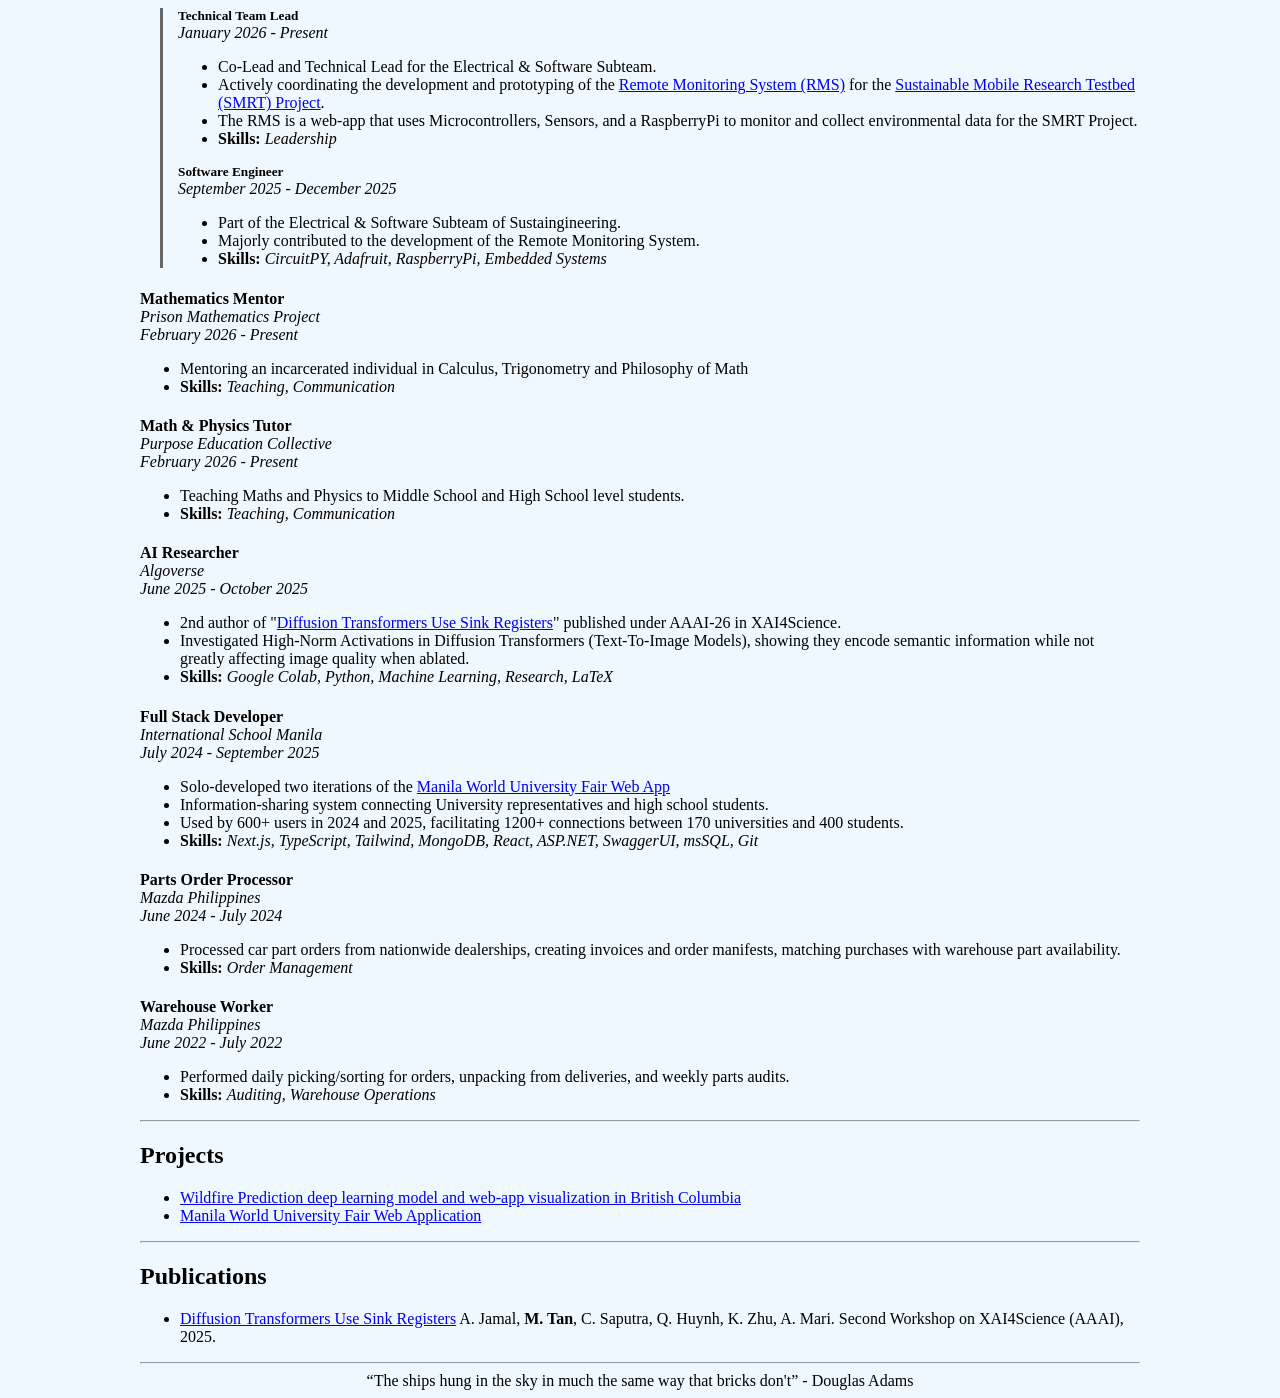
==== commit 8f5ae5c8: "Update index.html" ====
--- a/index.html
+++ b/index.html
@@ -33,7 +33,7 @@
                             <td><a href = "https://github.com/MikaTan2007">MikaTan2007</a></td>
                         </tr>
 						<tr>
-                            <td><a href = "https://drive.google.com/file/d/1m3FsGQn7__fIXOeTo5DMIFuf7hMY6bCu/view?usp=sharing">Résumé</a></td>
+                            <td><a href = "https://drive.google.com/file/d/1m3FsGQn7__fIXOeTo5DMIFuf7hMY6bCu/view?usp=sharing">Resume</a></td>
                         </tr>
 				    </tbody>
                 </table>
@@ -54,19 +54,17 @@
 		<section>
 			<h2>About</h2>
             <p>
-                Hello, welcome to my website! My name is Mika. I am a Malaysian national, born and raised in Thailand before moving to the Philippines where I lived for 12 years of my life.
-                I completed my Middle School, High School, and International Baccalaureate diploma at International School Manila.
-
+                I am a dual degree student pursuing a BSc in Mathematics (Minor in Physics) and Masters of Management at The University of British Columbia. 
             </p>
 			<p>
-				Now, I am a First Year Undergraduate Student at UBC pursuing a Bachelor of Science under the Faculty of Science, and a Masters of Management under the Sauder School of Business.
-                I intend to Major in Math and Minor in Physics. I want to study Math because it challenges me, and I love Physics because it inspires me to learn more about our universe.
+				Extremely passionate about renewable energies,
+				and currently working as a Summer Project Intern at Solarvest, a leading renewables company in Asia Pacific, and Technical Lead for the Electrical and Software subteam at UBC Sustaingineering.
 			</p>
 			<p>
-				In my free time I enjoy running - I raced my <a href="57BE8F8D-72BA-4E87-B3E3-07D83551EDC9_1_105_c.jpeg">first Ultramarathon</a> (Diez Vista 50k) in April 2026 - reading, and hiking!
+				In my free time I enjoy running - I raced my <a href="31C4E5F6-592E-44E5-BB29-F12E62186A52_1_105_c.jpeg">first Ultramarathon</a> (Diez Vista 50k) in April 2026!
 			</p>
 			<p>
-				<a href="https://drive.google.com/file/d/1TXDi6X9pA8IFrTpObdHbLsjPbuuFHM_f/view?usp=sharing">Alice's Résumé!</a>
+				<a href="https://drive.google.com/file/d/1TXDi6X9pA8IFrTpObdHbLsjPbuuFHM_f/view?usp=sharing">Alice's Resume</a>
 			</p>
 		</section>
 
@@ -75,20 +73,20 @@
 			<h2>Education</h2>
 
 			<h4 style="margin-bottom: 0;"><b>The University of British Columbia</b></h4>
-			<i style="display: block; margin-top: 0;">Bachelor of Science, Masters of Management</i>
+			<i style="display: block; margin-top: 0;">BSc Mathematics, Masters of Management</i>
 			<i style="display: block;">2025 - 2029</i>
 			<ul>
 				<li>
-					Intended Major in Mathematics and Minor in Physics
-				</li>
-				<li>
-					Outstanding International Student Award Scholarship Recipient
+					Minor in Physics
+				</li>
+				<li>
+					Outstanding International Student Award Scholarship Recipient, Dean's List
 				</li>
 				<li>
 					Relevant Coursework: <i>Linear Algebra, Discrete Maths, Calculus I and II, Systematic Program Design, Dynamics and Waves, Electricity and Magnetism</i>
 				</li>
 				<li>
-					GPA: 3.7
+					GPA: 3.95
 				</li>
 			</ul>
 
@@ -114,6 +112,15 @@
 		<hr style="clear: both;">
 		<section>
 			<h2>Experience</h2>
+
+			<h4 style="margin-bottom: 0;"><b>Project Intern</b></h4>
+			<i style="display: block; margin-top: 0;">Solarvest</i>
+			<i style="display: block;">June 2026 - Present</i>
+			<ul>
+				<li>
+					Advancing Philippine's renewables ecosystem.
+				</li>
+			</ul>
 
 			<h4 style="margin-bottom: 0;"><b>Sustaingineering UBC</b></h4>
 			<i style="display: block; margin-top: 0;">UBC Engineering Design Team</i>
